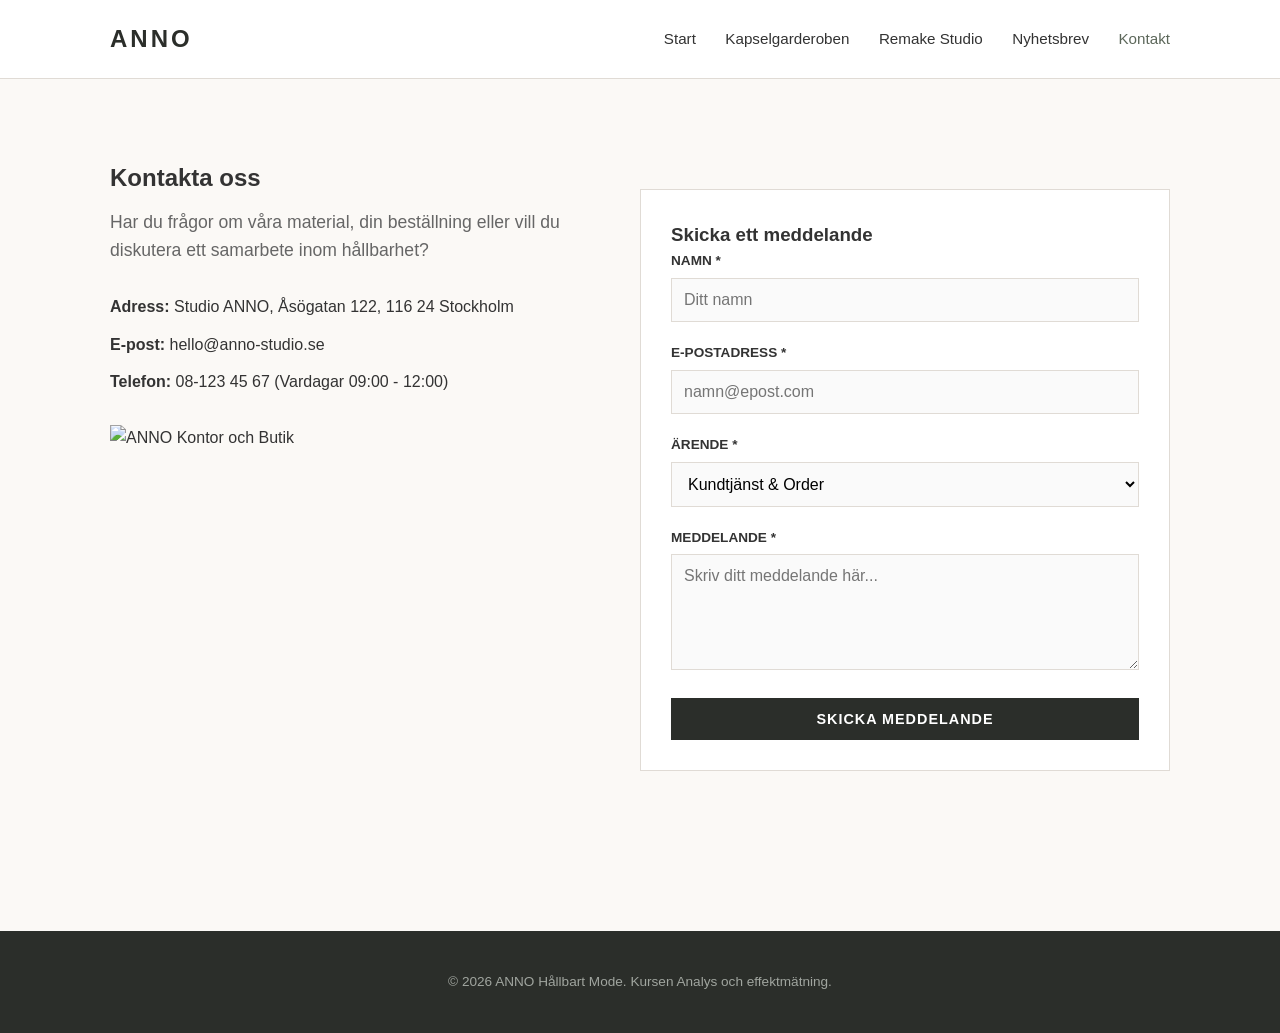
==== kontakt.html @ d05ae131 "Add files via upload" ====
<!DOCTYPE html>
<html lang="sv">
<head>
    <meta charset="UTF-8">
    <meta name="viewport" content="width=device-width, initial-scale=1.0">
    <title>Kontakta ANNO | Support och Samarbeten</title>
    <link rel="stylesheet" href="style.css">
</head>
<body>

    <nav class="navbar">
        <div class="nav-container">
            <a href="index.html" class="logo">ANNO</a>
            <ul class="nav-links">
                <li><a href="index.html">Start</a></li>
                <li><a href="produkt-1.html">Kapselgarderoben</a></li>
                <li><a href="produkt-2.html">Remake Studio</a></li>
                <li><a href="nyhetsbrev.html">Nyhetsbrev</a></li>
                <li><a href="kontakt.html" class="active">Kontakt</a></li>
            </ul>
        </div>
    </nav>

    <section class="contact-page section-padding">
        <div class="container">
            <div class="grid-2">
                
                <div class="contact-info-block">
                    <h1>Kontakta oss</h1>
                    <p class="lead">Har du frågor om våra material, din beställning eller vill du diskutera ett samarbete inom hållbarhet?</p>
                    
                    <div class="contact-details">
                        <p><strong>Adress:</strong> Studio ANNO, Åsögatan 122, 116 24 Stockholm</p>
                        <p><strong>E-post:</strong> hello@anno-studio.se</p>
                        <p><strong>Telefon:</strong> 08-123 45 67 (Vardagar 09:00 - 12:00)</p>
                    </div>

                    <img src="https://images.unsplash.com/photo-1441986300917-64674bd600d8?auto=format&fit=crop&w=600&q=80" alt="ANNO Kontor och Butik">
                </div>

                <div class="contact-form-block">
                    <div class="form-container standard-form">
                        <h3>Skicka ett meddelande</h3>
                        <form action="thank-you.html" method="GET" id="form-kontakt" class="track-form">
                            <input type="hidden" name="conversion_source" value="kontakt_sida">
                            
                            <div class="form-group">
                                <label for="contact-name">Namn *</label>
                                <input type="text" id="contact-name" name="name" required placeholder="Ditt namn">
                            </div>
                            <div class="form-group">
                                <label for="contact-email">E-postadress *</label>
                                <input type="email" id="contact-email" name="email" required placeholder="namn@epost.com">
                            </div>
                            <div class="form-group">
                                <label for="contact-subject">Ärende *</label>
                                <select id="contact-subject" name="subject" required>
                                    <option value="kundtjanst">Kundtjänst & Order</option>
                                    <option value="remake">Frågor om Remake Studio</option>
                                    <option value="press">Press & Samarbeten</option>
                                </select>
                            </div>
                            <div class="form-group">
                                <label for="contact-message">Meddelande *</label>
                                <textarea id="contact-message" name="message" rows="5" required placeholder="Skriv ditt meddelande här..."></textarea>
                            </div>
                            <button type="submit" class="btn btn-primary btn-block">Skicka Meddelande</button>
                        </form>
                    </div>
                </div>

            </div>
        </div>
    </section>

    <footer class="main-footer">
        <div class="container text-center">
            <p>&copy; 2026 ANNO Hållbart Mode. Kursen Analys och effektmätning.</p>
        </div>
    </footer>

    <script src="script.js"></script>
</body>
</html>
---- style.css ----
/* --- Globala stilar & CSS-variabler --- */
:root {
    --primary-color: #2b2e2a;    /* Mörk dämpad skiffer/grön */
    --accent-color: #5c675a;     /* Olivtonat mjukt grönt */
    --light-bg: #fbf9f6;         /* Sand/Off-white ton för lyxig känsla */
    --text-color: #333333;       /* Mörkgrå för optimal läsbarhet */
    --white: #ffffff;
    --border-color: #e0dbd5;
    --font-stack: -apple-system, BlinkMacSystemFont, "Segoe UI", Roboto, Helvetica, Arial, sans-serif;
}

*, *::before, *::after {
    box-sizing: border-box;
    margin: 0;
    padding: 0;
}

body {
    font-family: var(--font-stack);
    background-color: var(--light-bg);
    color: var(--text-color);
    line-height: 1.6;
    font-size: 16px;
}

.container {
    width: 100%;
    max-width: 1100px;
    margin: 0 auto;
    padding: 0 20px;
}

.max-width-small {
    max-width: 600px;
}

.section-padding {
    padding: 80px 0;
}

.bg-light {
    background-color: #f4ede4;
}

.text-center {
    text-align: center;
}

.text-white {
    color: var(--white);
}

.badge {
    display: inline-block;
    padding: 5px 12px;
    background: #e6dfd5;
    color: var(--primary-color);
    font-size: 0.75rem;
    text-transform: uppercase;
    letter-spacing: 1px;
    margin-bottom: 15px;
    font-weight: bold;
}

.badge.bg-accent {
    background: var(--accent-color);
    color: var(--white);
}

/* --- Navigation --- */
.navbar {
    background-color: var(--white);
    border-bottom: 1px solid var(--border-color);
    position: sticky;
    top: 0;
    z-index: 1000;
}

.nav-container {
    display: table;
    width: 100%;
    max-width: 1100px;
    margin: 0 auto;
    padding: 20px;
}

.logo {
    display: table-cell;
    font-size: 1.5rem;
    font-weight: 800;
    letter-spacing: 3px;
    color: var(--primary-color);
    text-decoration: none;
    vertical-align: middle;
}

.nav-links {
    display: table-cell;
    text-align: right;
    list-style: none;
    vertical-align: middle;
}

.nav-links li {
    display: inline-block;
    margin-left: 25px;
}

.nav-links a {
    text-decoration: none;
    color: var(--text-color);
    font-size: 0.95rem;
    font-weight: 500;
    transition: color 0.2s ease;
}

.nav-links a:hover, .nav-links a.active {
    color: var(--accent-color);
}

/* --- Hero Element --- */
.hero {
    background-size: cover;
    background-position: center;
    color: var(--white);
    padding: 140px 20px;
    text-align: center;
}

.hero-content {
    max-width: 700px;
    margin: 0 auto;
}

.hero-subtitle {
    text-transform: uppercase;
    letter-spacing: 2px;
    font-size: 0.85rem;
    display: block;
    margin-bottom: 15px;
}

.hero h1 {
    font-size: 3rem;
    font-weight: 300;
    margin-bottom: 20px;
    line-height: 1.2;
}

.hero p {
    font-size: 1.2rem;
    margin-bottom: 30px;
    font-weight: 300;
}

/* --- Grid Layouts --- */
.grid-2, .grid-3 {
    display: block;
    width: 100%;
}

.card {
    background: var(--white);
    padding: 40px 30px;
    border: 1px solid var(--border-color);
    margin-bottom: 20px;
}

.card-icon {
    font-size: 2rem;
    margin-bottom: 15px;
}

.section-header {
    margin-bottom: 50px;
    text-align: center;
}

.section-header h2 {
    font-size: 2rem;
    font-weight: 400;
    color: var(--primary-color);
}

.lead {
    font-size: 1.1rem;
    color: #666;
    margin-top: 10px;
}

/* --- Bilder & Teasers --- */
img {
    max-width: 100%;
    height: auto;
    display: block;
}

.teaser-image img, .product-gallery img {
    width: 100%;
    border-radius: 2px;
}

.teaser-text {
    padding: 20px 0;
}

.teaser-text h2 {
    font-size: 2rem;
    margin-bottom: 20px;
}

.teaser-text p {
    margin-bottom: 15px;
    color: #555;
}

.page-image-container {
    margin-bottom: 30px;
}

.centered-image {
    margin: 0 auto;
    max-height: 300px;
    object-fit: cover;
}

/* --- Knappar --- */
.btn {
    display: inline-block;
    padding: 12px 28px;
    text-decoration: none;
    font-size: 0.9rem;
    font-weight: 600;
    text-transform: uppercase;
    letter-spacing: 1px;
    border: 1px solid transparent;
    transition: all 0.3s ease;
    cursor: pointer;
}

.btn-primary {
    background-color: var(--primary-color);
    color: var(--white);
}

.btn-primary:hover {
    background-color: #40443f;
}

.btn-secondary {
    background-color: transparent;
    border-color: var(--primary-color);
    color: var(--primary-color);
}

.btn-secondary:hover {
    background-color: var(--primary-color);
    color: var(--white);
}

.btn-accent {
    background-color: var(--accent-color);
    color: var(--white);
}

.btn-light {
    background-color: var(--white);
    color: var(--primary-color);
}

.btn-block {
    display: block;
    width: 100%;
    text-align: center;
}

.cta-group .btn {
    margin-right: 10px;
    margin-bottom: 10px;
}

/* --- Produktdetaljer --- */
.price {
    font-size: 1.4rem;
    font-weight: 600;
    margin: 15px 0;
    color: var(--accent-color);
}

.description {
    margin-bottom: 30px;
}

.description ul {
    margin-top: 15px;
    padding-left: 20px;
}

.description li {
    margin-bottom: 8px;
}

/* --- Formulär --- */
.form-container {
    background: var(--white);
    padding: 30px;
    border: 1px solid var(--border-color);
    margin-top: 30px;
}

.product-form-box {
    border-top: 4px solid var(--accent-color);
}

.form-subtitle {
    font-size: 0.85rem;
    color: #666;
    margin-bottom: 20px;
}

.form-group {
    margin-bottom: 20px;
}

.form-group label {
    display: block;
    margin-bottom: 6px;
    font-size: 0.85rem;
    font-weight: 600;
    text-transform: uppercase;
}

.form-group input, .form-group select, .form-group textarea {
    width: 100%;
    padding: 12px;
    border: 1px solid var(--border-color);
    font-family: var(--font-stack);
    font-size: 1rem;
    background-color: #fafafa;
}

.form-checkbox {
    margin-bottom: 20px;
}

.form-checkbox input {
    margin-right: 8px;
}

.form-checkbox label {
    font-size: 0.85rem;
    color: #555;
}

/* --- Kontaktsida --- */
.contact-details {
    margin: 30px 0;
}

.contact-details p {
    margin-bottom: 12px;
}

/* --- Tacksida --- */
.success-icon {
    font-size: 4rem;
    color: var(--accent-color);
    margin-bottom: 20px;
}

/* --- Footer --- */
.main-footer {
    background-color: var(--primary-color);
    color: #a0a59f;
    padding: 40px 0;
    margin-top: 80px;
    font-size: 0.85rem;
}

/* --- Responsivitet (Tablets / Desktops) --- */
@media (min-width: 768px) {
    .grid-2 {
        display: table;
        table-layout: fixed;
    }
    
    .grid-2 > div {
        display: table-cell;
        width: 50%;
        vertical-align: top;
    }
    
    .teaser-image, .product-gallery {
        padding-right: 40px;
    }
    
    .contact-info-block {
        padding-right: 50px;
    }
    
    .grid-3 {
        display: table;
        table-layout: fixed;
        border-collapse: separate;
        border-spacing: 20px 0;
        margin: 0 -20px;
    }
    
    .grid-3 > div {
        display: table-cell;
        width: 33.333%;
        vertical-align: top;
    }
}
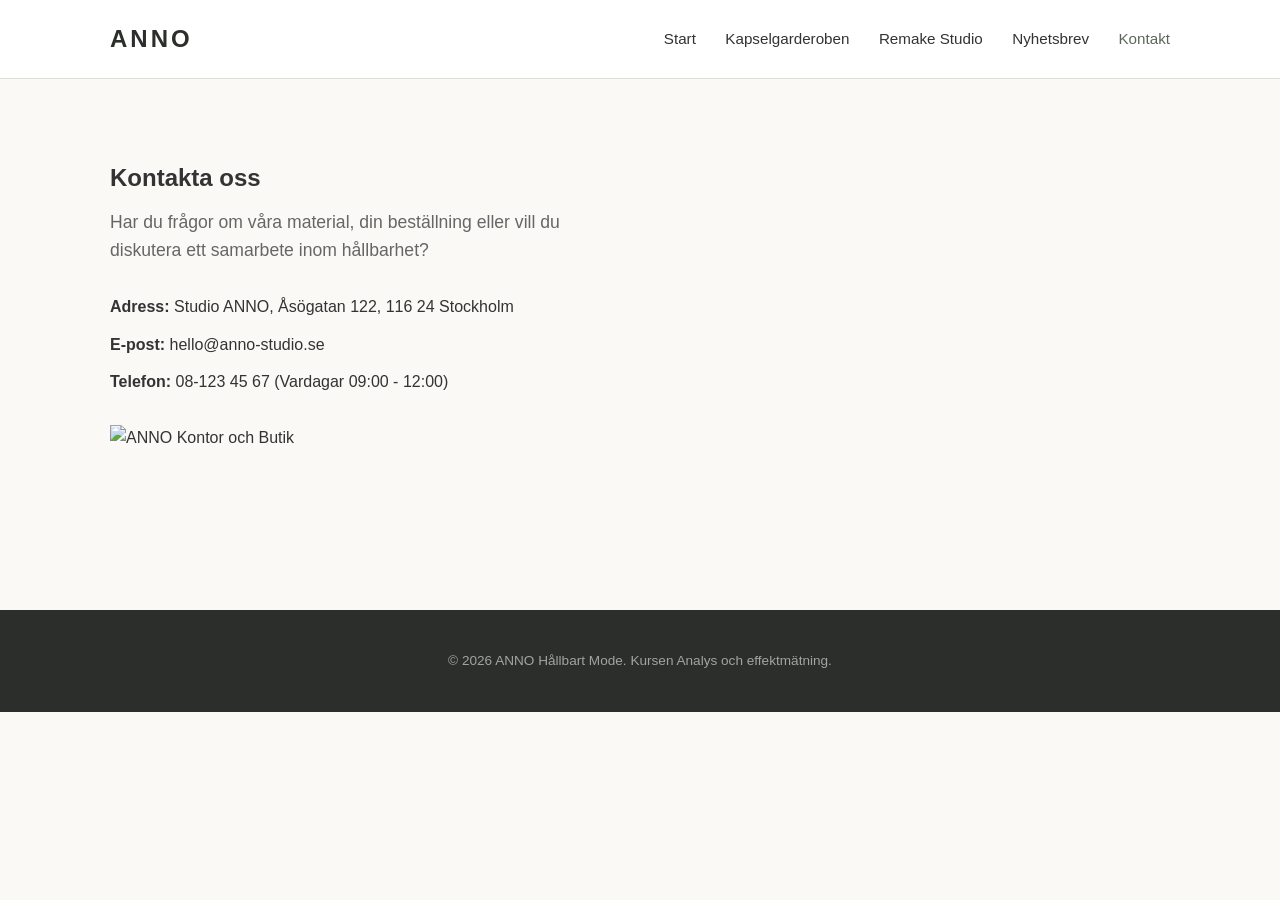
==== commit 1358902e: "Update kontakt.html" ====
--- a/kontakt.html
+++ b/kontakt.html
@@ -5,7 +5,15 @@
     <meta name="viewport" content="width=device-width, initial-scale=1.0">
     <title>Kontakta ANNO | Support och Samarbeten</title>
     <link rel="stylesheet" href="style.css">
-</head>
+<!-- Google tag (gtag.js) -->
+<script async src="https://www.googletagmanager.com/gtag/js?id=G-N34HGFYM06"></script>
+<script>
+  window.dataLayer = window.dataLayer || [];
+  function gtag(){dataLayer.push(arguments);}
+  gtag('js', new Date());
+
+  gtag('config', 'G-N34HGFYM06');
+</script></head>
 <body>
 
     <nav class="navbar">
@@ -39,32 +47,8 @@
                 </div>
 
                 <div class="contact-form-block">
-                    <div class="form-container standard-form">
-                        <h3>Skicka ett meddelande</h3>
-                        <form action="thank-you.html" method="GET" id="form-kontakt" class="track-form">
-                            <input type="hidden" name="conversion_source" value="kontakt_sida">
-                            
-                            <div class="form-group">
-                                <label for="contact-name">Namn *</label>
-                                <input type="text" id="contact-name" name="name" required placeholder="Ditt namn">
-                            </div>
-                            <div class="form-group">
-                                <label for="contact-email">E-postadress *</label>
-                                <input type="email" id="contact-email" name="email" required placeholder="namn@epost.com">
-                            </div>
-                            <div class="form-group">
-                                <label for="contact-subject">Ärende *</label>
-                                <select id="contact-subject" name="subject" required>
-                                    <option value="kundtjanst">Kundtjänst & Order</option>
-                                    <option value="remake">Frågor om Remake Studio</option>
-                                    <option value="press">Press & Samarbeten</option>
-                                </select>
-                            </div>
-                            <div class="form-group">
-                                <label for="contact-message">Meddelande *</label>
-                                <textarea id="contact-message" name="message" rows="5" required placeholder="Skriv ditt meddelande här..."></textarea>
-                            </div>
-                            <button type="submit" class="btn btn-primary btn-block">Skicka Meddelande</button>
+                 <script src="https://js-eu1.hsforms.net/forms/embed/148701411.js" defer></script>
+<div class="hs-form-frame" data-region="eu1" data-form-id="24169dc9-7925-43f5-95e4-2de83776342a" data-portal-id="148701411"></div>
                         </form>
                     </div>
                 </div>
@@ -81,4 +65,4 @@
 
     <script src="script.js"></script>
 </body>
-</html>+</html>
